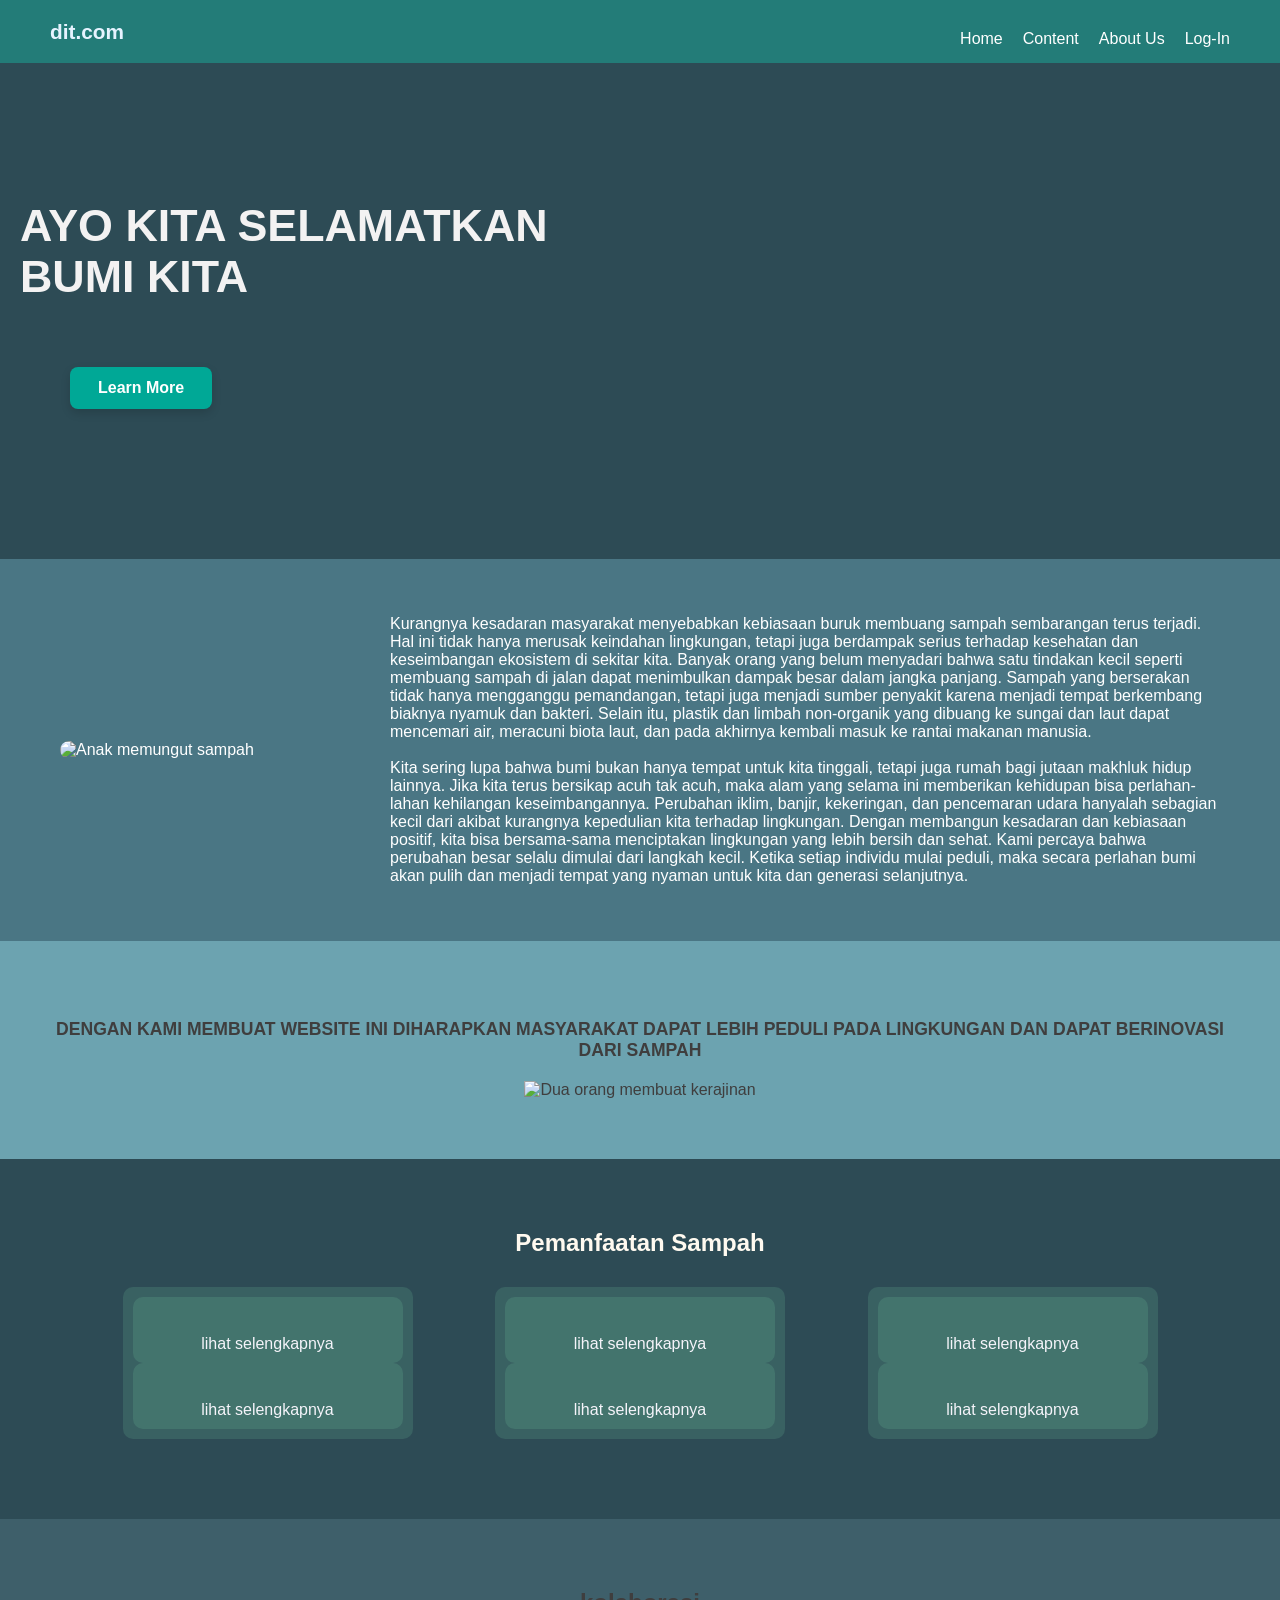
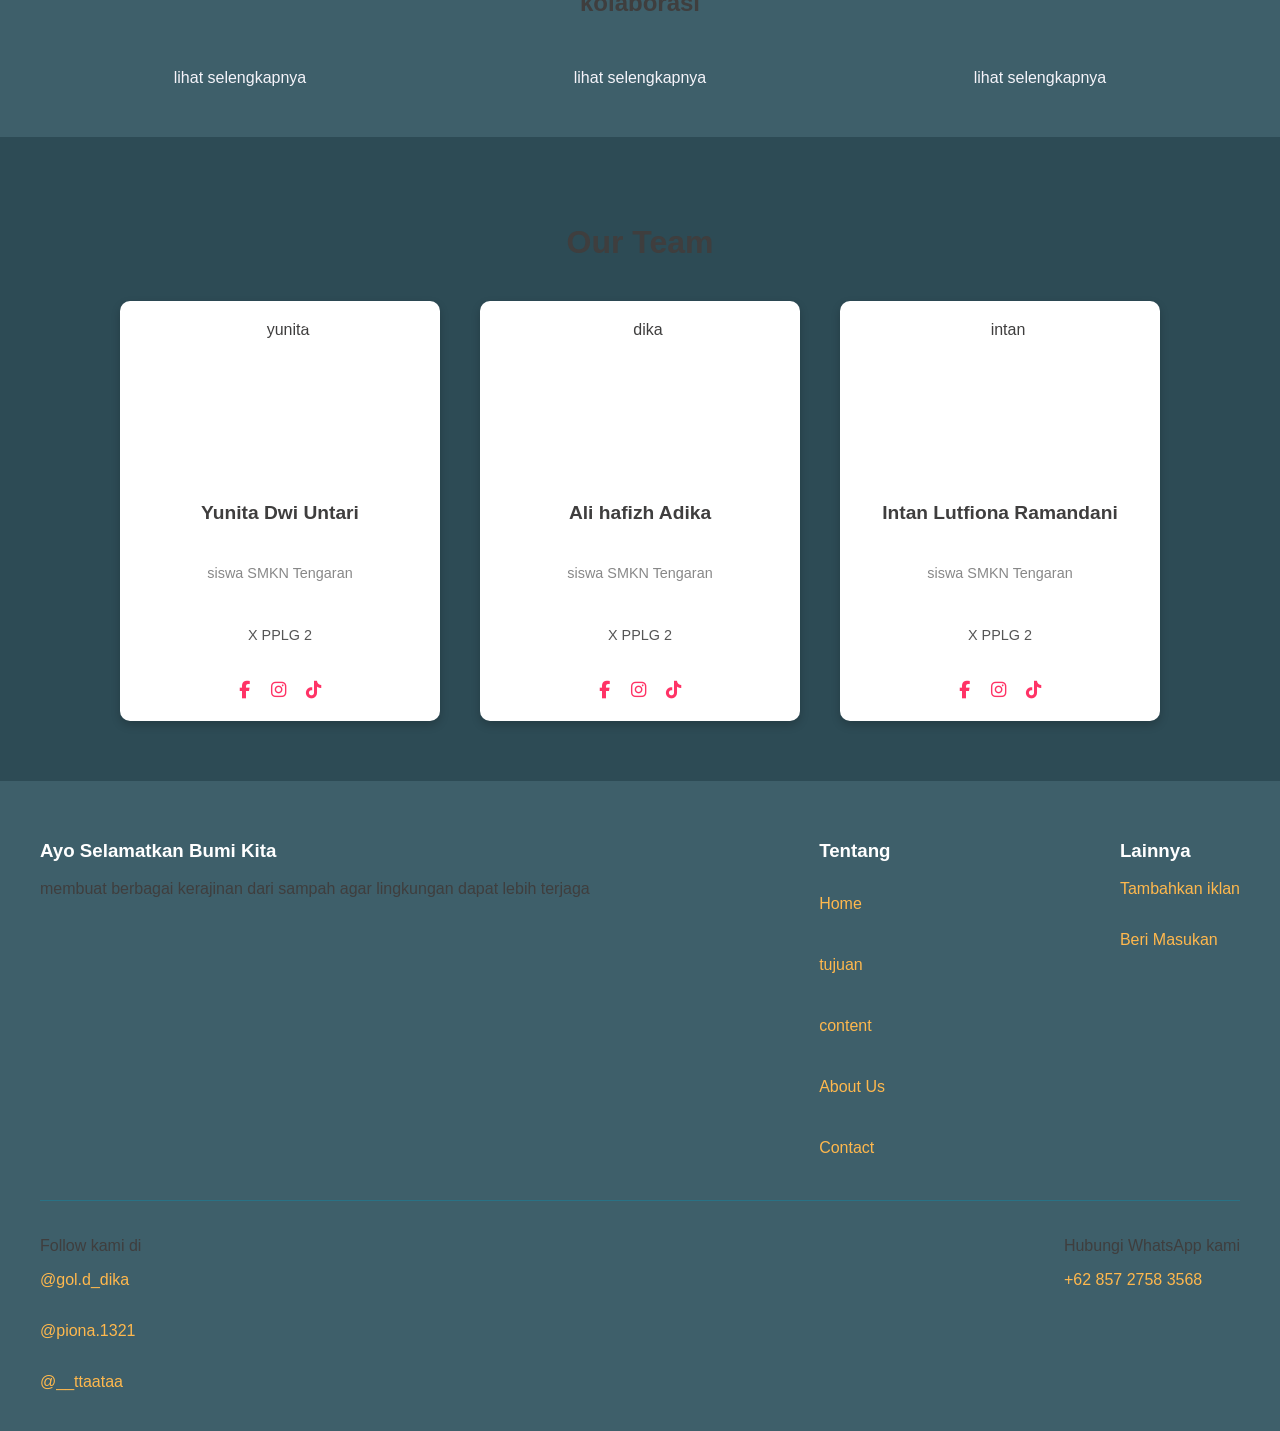
==== index.html @ db28da63 "Add files via upload" ====
<!DOCTYPE html>
<html lang="id">
<head>
    <meta charset="UTF-8">
    <meta name="viewport" content="width=device-width, initial-scale=1.0">
    <title>Ayo Selamatkan Bumi Kita</title>
    <link rel="stylesheet" href="style.css">
</head>
<body>
    <!-- HEADER -->
    <header>
        <div class="logo">dit.com</div>
        <section id="home-content">
        <nav>
            <ul>
                <li><a href="#home-content">Home</a></li>
                <li><a href="#kolaborasi">Content</a></li>
                <li><a href="#about">About Us</a></li>
                <li><a href="./link lainya/login.html">Log-In</a></li>
            </ul>
        </nav>
        </section>
    </header>

    <!-- HERO SECTION -->
    <section class="hero">
        <h1 align="left">AYO KITA SELAMATKAN<br>BUMI KITA</h1>
        <div class="learn-more-container">
        <a href="#content" class="learn-more">Learn More</a>
        </div>

    </section>

    <!-- DESKRIPSI -->
    <section class="deskripsi" id="content">
        <img src="asset/mungut.jpeg" alt="Anak memungut sampah">
        <p>
Kurangnya kesadaran masyarakat menyebabkan kebiasaan buruk membuang sampah sembarangan terus terjadi. Hal ini tidak hanya merusak keindahan lingkungan, tetapi juga berdampak serius terhadap kesehatan dan keseimbangan ekosistem di sekitar kita. Banyak orang yang belum menyadari bahwa satu tindakan kecil seperti membuang sampah di jalan dapat menimbulkan dampak besar dalam jangka panjang.
Sampah yang berserakan tidak hanya mengganggu pemandangan, tetapi juga menjadi sumber penyakit karena menjadi tempat berkembang biaknya nyamuk dan bakteri. Selain itu, plastik dan limbah non-organik yang dibuang ke sungai dan laut dapat mencemari air, meracuni biota laut, dan pada akhirnya kembali masuk ke rantai makanan manusia. <br><br>
Kita sering lupa bahwa bumi bukan hanya tempat untuk kita tinggali, tetapi juga rumah bagi jutaan makhluk hidup lainnya. Jika kita terus bersikap acuh tak acuh, maka alam yang selama ini memberikan kehidupan bisa perlahan-lahan kehilangan keseimbangannya. Perubahan iklim, banjir, kekeringan, dan pencemaran udara hanyalah sebagian kecil dari akibat kurangnya kepedulian kita terhadap lingkungan.
Dengan membangun kesadaran dan kebiasaan positif, kita bisa bersama-sama menciptakan lingkungan yang lebih bersih dan sehat. Kami percaya bahwa perubahan besar selalu dimulai dari langkah kecil. Ketika setiap individu mulai peduli, maka secara perlahan bumi akan pulih dan menjadi tempat yang nyaman untuk kita dan generasi selanjutnya.
</p>

    </section>

    <!-- HARAPAN -->
    <section class="harapan">
        <p>
            DENGAN KAMI MEMBUAT WEBSITE INI DIHARAPKAN MASYARAKAT DAPAT LEBIH PEDULI PADA LINGKUNGAN DAN DAPAT BERINOVASI DARI SAMPAH
        </p>
        <img src="asset/duaorang.jpeg" width="350px" alt="Dua orang membuat kerajinan">
    </section>

    <!-- PEMANFAATAN SAMPAH -->
    <section class="pemanfaatan" id="kolaborasi">
        <h2>Pemanfaatan Sampah</h2>
        <div class="container">
            <div>
            <div class="card"><img src="asset/img-1.jpeg" alt=""><a href="./link kolaborasi/pengertian.html">lihat selengkapnya</a></div>
            <div class="card"><img src="asset/koran.jpeg" alt=""><a href="./link kolaborasi/koran.html">lihat selengkapnya</a></div>
            </div>
            <div>
            <div class="card"><img src="asset/lampu.jpeg" alt=""><a href="./link kolaborasi/lampu.html">lihat selengkapnya</a></div>
            <div class="card"><img src="asset/tisu.jpeg" alt=""><a href="./link kolaborasi/tisu.html">lihat selengkapnya</a></div>
            </div>
            <div>
            <div class="card"><img src="asset/tas.jpeg" alt=""><a href="./link kolaborasi/tas.html">lihat selengkapnya</a></div>
            <div class="card"><img src="asset/kesimpulan.jpeg" alt=""><a href="./link kolaborasi/kesimpulan.html">lihat selengkapnya</a></div>
            </div>
        </div>
    </section>

    <!-- KOLABORASI -->
    <section class="kolaborasi">
        <h2>kolaborasi</h2>
        <div class="image-container">
            <div class="image-box"><img src="asset/matematika.jpeg" alt=""><a href="./link kolaborasi/matematika.html">lihat selengkapnya</a></div>
            <div class="image-box"><img src="asset/bindo.jpg" alt=""><a href="./link kolaborasi/bahasa-indonesia.html">lihat selengkapnya</a></div>
            <div class="image-box"><img src="asset/binggris.jpg" alt=""><a href="./link kolaborasi/bahasa-inggris.html">lihat selengkapnya</a></div>
        </div>
    </section>

    <!-- ABOUT US -->
    <!-- Font Awesome untuk ikon -->
    <link rel="stylesheet" href="https://cdnjs.cloudflare.com/ajax/libs/font-awesome/6.4.2/css/all.min.css">
</head>
<body>
    <section class="team-section" id="about">
        <h2>Our Team</h2>

        <div class="team-container">
            <!-- Anggota 1 -->
            <div class="team-member">
                <img src="./asset/yunita.jpeg" alt="yunita">
                <h3>Yunita Dwi Untari</h3>
                <p class="position">siswa SMKN Tengaran</p>
                <p class="desc">X PPLG 2</p>
                <div class="social-links">
                    <a href="https://www.facebook.com/share/17Sueo8AJV/"><i class="fab fa-facebook-f"></i></a>
                    <a href="https://www.instagram.com/__ttaataa?igsh=eXRvYWk0eXZtbGRu"><i class="fab fa-instagram"></i></a>
                    <a href="https://www.tiktok.com/@yyntta_?_r=1&_t=ZS-91G5g3npLqH"><i class="fab fa-tiktok"></i></a>
                </div>
            </div>

            <!-- Anggota 2 -->
            <div class="team-member">
                <img src="team2.jpg" alt="dika">
                <h3>Ali hafizh Adika</h3>
                <p class="position">siswa SMKN Tengaran</p>
                <p class="desc">X PPLG 2</p>
                <div class="social-links">
                    <a href="https://www.facebook.com/share/17U6a1LLhx/"><i class="fab fa-facebook-f"></i></a>
                    <a href="https://www.instagram.com/gol.d_dika?igsh=MWloMjJrNGdsd3UyMQ=="><i class="fab fa-instagram"></i></a>
                    <a href="https://www.tiktok.com/@mazali259?_r=1&_t=ZS-91G2OqD4xKW"><i class="fab fa-tiktok"></i></a>
                </div>
            </div>

            <!-- Anggota 3 -->
            <div class="team-member">
                <img src="./asset/intan.jpeg" alt="intan">
                <h3>Intan Lutfiona Ramandani</h3>
                <p class="position">siswa SMKN Tengaran</p>
                <p class="desc">         X PPLG 2          </p>
                <div class="social-links">
                    <a href="https://www.facebook.com/share/16gtYZEcnD/"><i class="fab fa-facebook-f"></i></a>
                    <a href="https://www.instagram.com/piona.1321?igsh=d2Ztc21mdHc0Y2Z1"><i class="fab fa-instagram"></i></a>
                    <a href="#"><i class="fab fa-tiktok"></i></a>
                </div>
            </div>
        </div>
    </section>
</body>
</html>

   
    <!-- FOOTER -->
    <footer>
        <div class="footer-top">
            <div>
                <h3>Ayo Selamatkan Bumi Kita</h3>
                <p>membuat berbagai kerajinan dari sampah agar lingkungan dapat lebih terjaga</p>
            </div>
            <div>
                <h3>Tentang</h3>
                <div class="footer-links">
                <nav>
                <ul>
                    <li><a href="#home-content">Home</a></li></br>
                    <li><a href="#content">tujuan</a></li></br>
                    <li><a href="#kolaborasi">content</a></li></br>
                    <li><a href="#about">About Us</a></li></br>
                    <li><a href="#Contact">Contact</a></li></br>
                </ul>
                </nav>
                </div>
            </div>
            <div class="lainya">
                <h3>Lainnya</h3>
                <div><a href="link  lainya/iklan.html">Tambahkan iklan</a></br></div>
                <div><a href="link lainya/masukan.html">Beri Masukan</a></br></div>
            </div>
        </div>

        <div class="footer-bottom">
            <div class="sosmed">
                <p>Follow kami di</p>
                <a href="https://www.instagram.com/gol.d_dika?igsh=MWloMjJrNGdsd3UyMQ==">@gol.d_dika</a><br>
                <a href="https://www.instagram.com/piona.1321?igsh=d2Ztc21mdHc0Y2Z1">@piona.1321</a><br>
                <a href="https://www.instagram.com/__ttaataa?igsh=eXRvYWk0eXZtbGRu">@__ttaataa</a>
            </div>
            <div class="kontak">
                <p>Hubungi WhatsApp kami</p>
                <a href="https://wa.me/qr/O5DSAQ77PYXEM1">+62 857 2758 3568</a>
            </div>
        </div>
    </footer>
</body>
</html>
---- style.css ----
body {
    margin: 0;
    font-family: "Poppins", sans-serif;
    color: #fff;
    background-color: #425961;
}

/* HEADER */
header {
    background-color: #0cf8d148;
    display: flex;
    justify-content: space-between;
    align-items: center;
    padding: 15px 50px;
}

.logo {
    font-weight: bold;
    font-size: 1.3em;
    color: #e6f3ff;
}

nav ul {
    list-style: none;
    display: flex;
    gap: 20px;
    margin: 0;
}

nav a {
    text-decoration: none;
    color: #fff;
    transition: 0.3s;
}

nav a:hover {
    color: #bcddeb;
}

/* HERO */
.hero {
    background-image: url(asset/bo.jpg);
    text-align: center;
    padding: 100px 20px;
}

.hero h1 {
    font-size: 2.8em;
    color: #f3f2f2;
    font-weight: 800;
    margin-bottom: 20px;
}

.learn-more-container {
    text-align: left;
    margin: 50px;
}

.learn-more {
  display: inline-block;
  background-color: #00a896;     
  color: white;                  
  padding: 12px 28px;           
  border-radius: 8px;            
  text-decoration: none;       
  font-weight: 600;
  font-size: 16px;
  transition: all 0.3s ease;    
  box-shadow: 0 4px 10px rgba(0, 0, 0, 0.15); /
}

/* Efek saat mouse diarahkan ke tombol */
.learn-more:hover {
  background-color: #007f73;   
  transform: scale(1.08);       
  box-shadow: 0 6px 15px rgba(0, 0, 0, 0.25); 
}

.learn-more:active {
  transform: scale(1.02);
}


/* DESKRIPSI */
.deskripsi {
    background-color: #4a7684;
    display: flex;
    flex-wrap: wrap;
    align-items: center;
    padding: 40px 60px;
    gap: 30px;
    color: white;
}

.deskripsi img {
    width: 300px;
    border-radius: 10px;
}

.deskripsi p {
    flex: 1;
    font-size: 1em;
}

/* HARAPAN */
.harapan {
    background-color: #6ca3b0;
    text-align: center;
    padding: 60px 40px;
}

.harapan p {
    font-weight: bold;
    font-size: 1.1em;
    margin-bottom: 20px;
}

/* PEMANFAATAN */
.pemanfaatan {
    background-color: #2d4b55;
    padding: 50px 30px;
    text-align: center;
}

.pemanfaatan h2 {
    margin-bottom: 30px;
    color: floralwhite;
}

.container {
    display: grid;
    grid-template-columns: repeat(auto-fit, minmax(160px, 1fr));
    gap: 20px;
}

.container div {
    background-color: #8afabc1f;
    border-radius: 10px;
    padding: 10px;
}

.container {
    display: flex;
    justify-content: space-evenly;
    flex-wrap: wrap;
    gap: 20px;
    margin: 30px;
}

.card {
    background-color: #406060;
    border-radius: 10px;
    padding: 15px;
    width: 250px;
    transition: transform 0.3s ease;
}

.card img {
    width: 100%;
    border-radius: 10px;
    transition: transform 0.3s ease;
}

/* Efek zoom saat hover */
.card img:hover {
    transform: scale(1.1);
}

/* Link di bawah gambar */
.card a {
    display: block;
    margin-top: 10px;
    color: #f5f4fa;
    text-decoration: none;
}

.card a:hover {
    text-decoration: underline;
}


.container img {
    width: 100%;
    border-radius: 8px;
}

/* KOLABORASI */
.kolaborasi {
    background-color: #3e5f6a;
    padding: 50px 20px;
    text-align: center;
}

.h2 {
    color: white;
}

 a {
    display: block;
    margin-top: 15px;
    color: #f5f4fa;
    text-decoration: none;
}

.image-container {
  display: flex;
  justify-content: space-evenly;
  gap: 30px;
  flex-wrap: wrap;
}

.image-box {
  width: 300px;
  transition: transform 0.3s ease;
}

.image-box img {
  width: 100%;
  height: auto;
  border-radius: 10px;
  transition: transform 0.3s ease, box-shadow 0.3s ease;
}

.image-box:hover img {
  transform: scale(1.1);
  box-shadow: 0 8px 20px rgba(0,0,0,0.2);
}

@media (max-width: 768px) {
  .image-container {
    flex-direction: column;
    align-items: center;
  }
}



/* ABOUT US */
body {
    font-family: 'Poppins', sans-serif;
    margin: 0;
    background-color: #2d4b55;
    color: #3f3e3e;
}

.team-section {
    text-align: center;
    padding: 60px 20px;
}

.team-section h2 {
    font-size: 2em;
    font-weight: 600;
    margin-bottom: 40px;
}

.team-container {
    display: flex;
    justify-content: center;
    flex-wrap: wrap;
    gap: 40px;
}

.team-member {
  width: 280px;              
  height: 380px;             
  background: #fff;
  border-radius: 10px;
  padding: 20px;
  text-align: center;
  box-shadow: 0 4px 10px rgba(0, 0, 0, 0.2);
  display: flex;
  flex-direction: column;
  justify-content: space-between; 
  transition: transform 0.3s ease;
  align-items: center;
}


.team-member:hover {
    transform: translateY(-10px);
}

.team-member img {
    width: 120px;
    height: 120px;
    object-fit: cover;
    border-radius: 50%;
    margin-bottom: 20px;
}

.team-member h3 {
    font-size: 1.2em;
    margin-bottom: 5px;
}

.team-member .position {
    color: #888;
    font-size: 0.9em;
    margin-bottom: 10px;
}

.team-member .desc {
    font-size: 0.9em;
    margin-bottom: 15px;
    color: #555;
}

.social-links a {
    color: #f36;
    margin: 0 8px;
    font-size: 1.1em;
    transition: color 0.3s ease;
    display: inline-block;
}

.social-links a:hover {
    color: #000;
}

/* FOOTER */
footer {
    background-color: #3e5f6a;
    padding: 40px;
}

.footer-top {
    display: flex;
    justify-content: space-between;
    flex-wrap: wrap;
    border-bottom: 1px solid rgba(13, 139, 170, 0.425);
    padding-bottom: 20px;
    margin-bottom: 20px;
}

.footer-top h3 {
    color: #fff;
}

.footer-links ul {
    list-style: none;
    margin: 0;
    padding: 0;
    display: flex;
    flex-direction: column;
    gap: 5px;
}

.footer-links ul li {
    margin-bottom: 0,5rem;
}

.footer-links ul li a {
    text-decoration: none;
    color: #ffb84d
}

.footer-top a {
    color: #ffb84d;
    text-decoration: none;
}

.footer-bottom {
    display: flex;
    justify-content: space-between;
    flex-wrap: wrap;
    gap: 30px;
}

.footer-bottom a {
    color: #ffb84d;
    text-decoration: none;
}
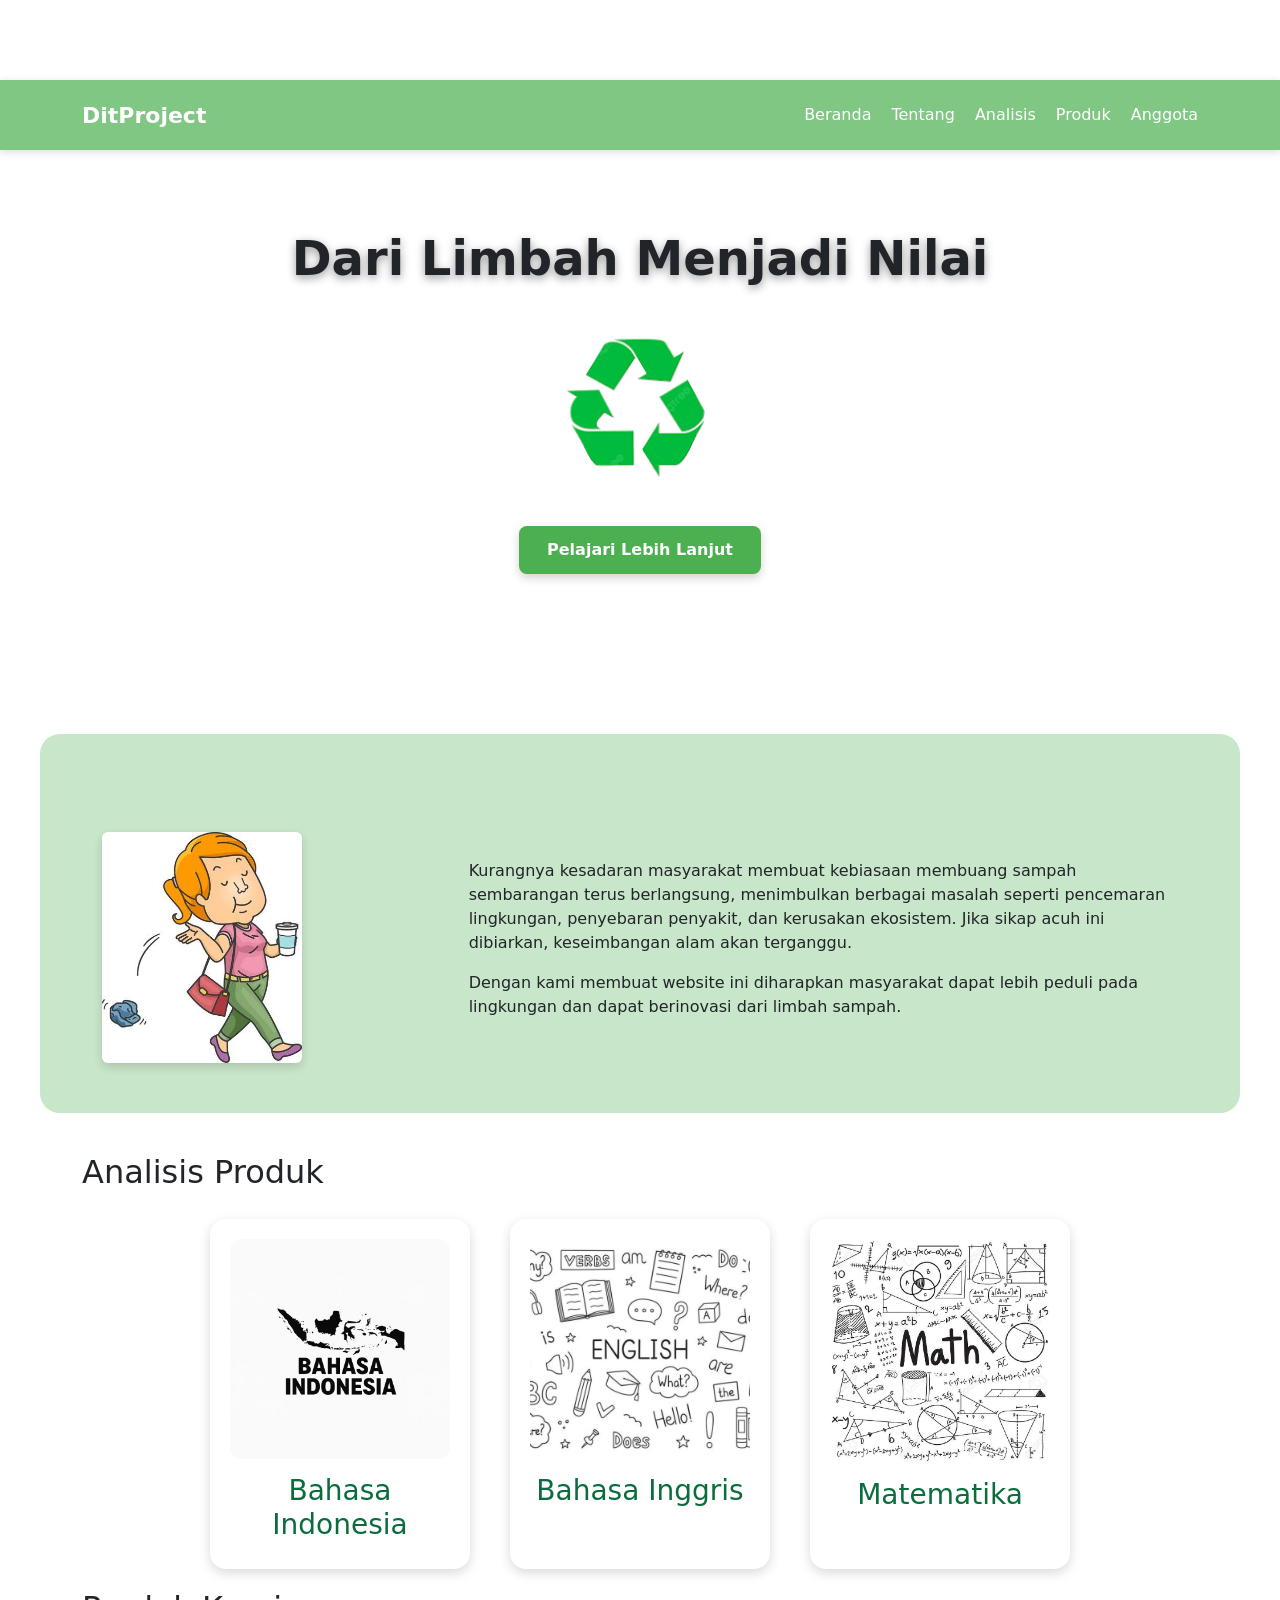
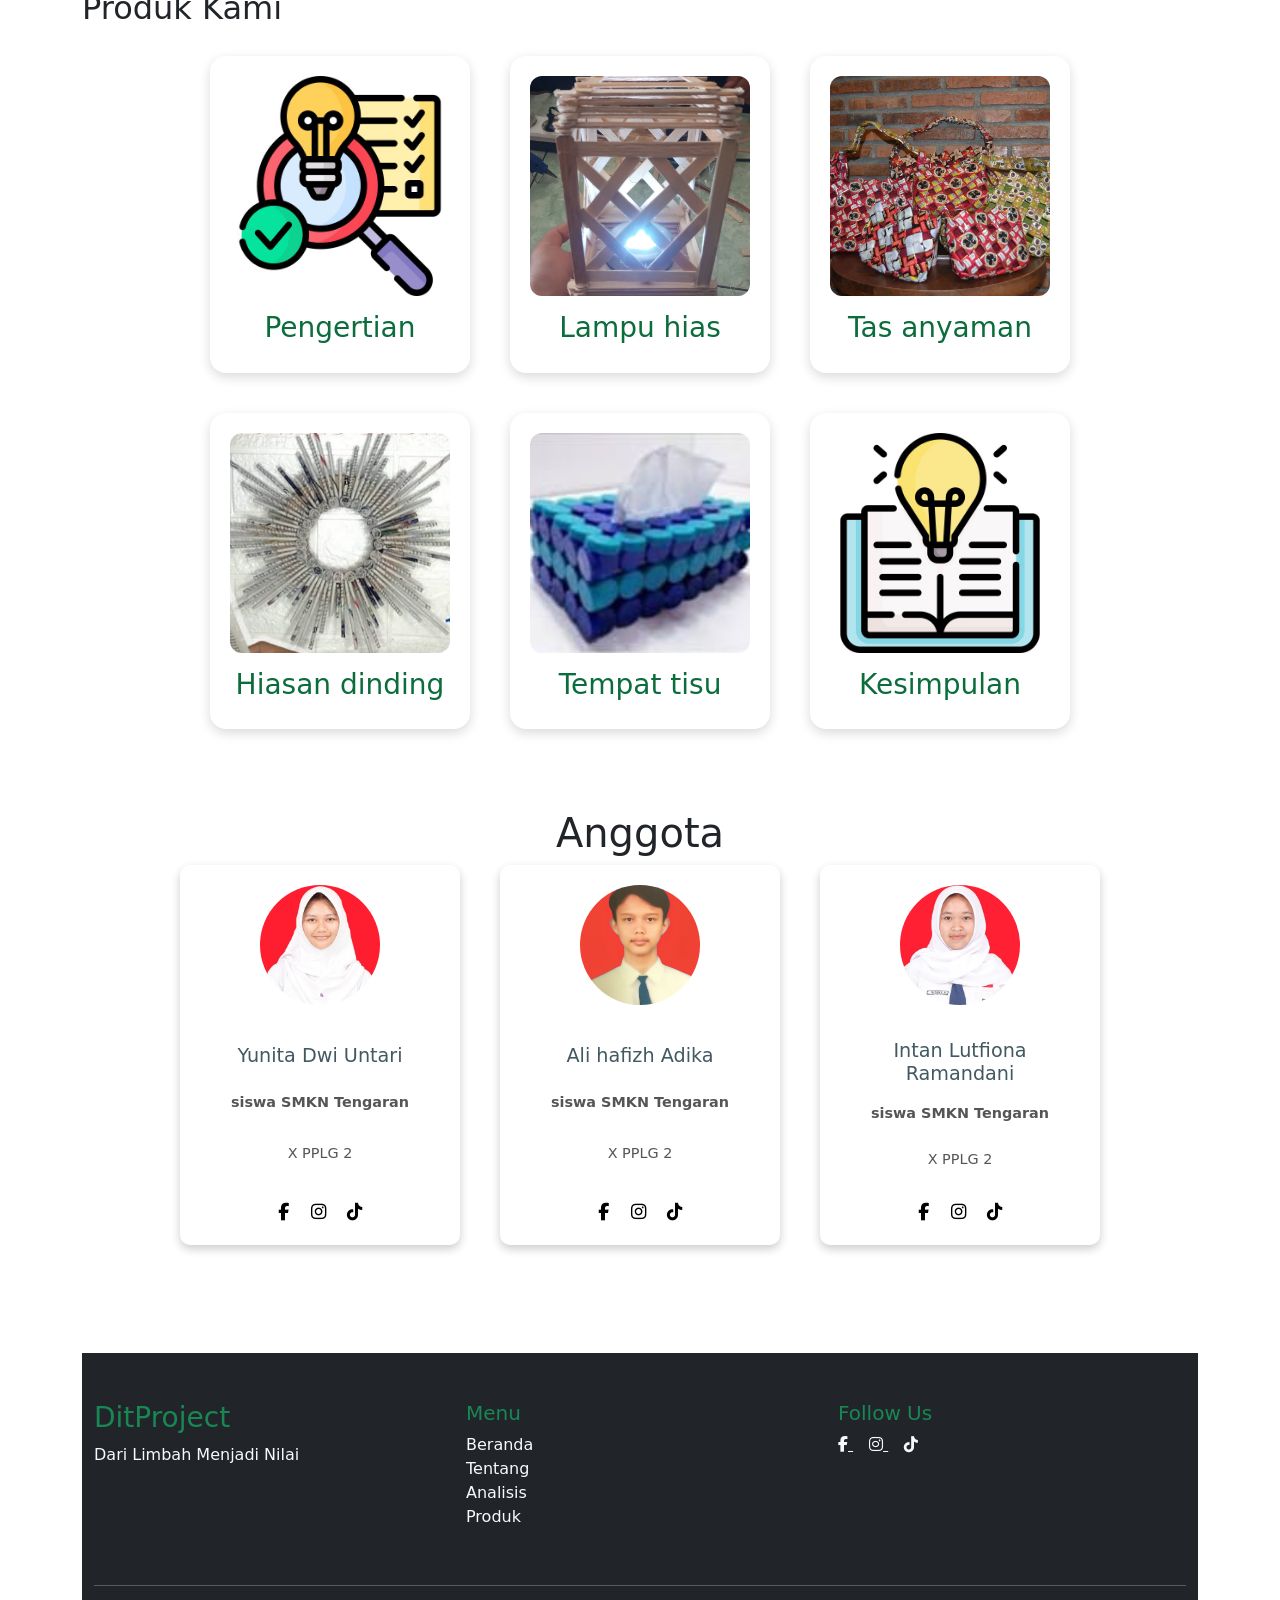
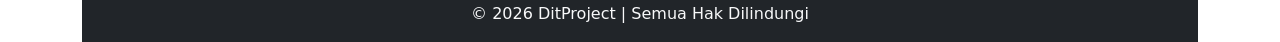
==== commit f67f8004: "Update index.html" ====
--- a/index.html
+++ b/index.html
@@ -1,178 +1,250 @@
 <!DOCTYPE html>
 <html lang="id">
+
 <head>
     <meta charset="UTF-8">
     <meta name="viewport" content="width=device-width, initial-scale=1.0">
-    <title>Ayo Selamatkan Bumi Kita</title>
+    <title>Dari Limbah Menjadi Nilai</title>
     <link rel="stylesheet" href="style.css">
+    <link href="https://cdn.jsdelivr.net/npm/bootstrap@5.3.8/dist/css/bootstrap.min.css" rel="stylesheet"
+        integrity="sha384-sRIl4kxILFvY47J16cr9ZwB07vP4J8+LH7qKQnuqkuIAvNWLzeN8tE5YBujZqJLB" crossorigin="anonymous">
+
 </head>
+
 <body>
-    <!-- HEADER -->
-    <header>
-        <div class="logo">dit.com</div>
-        <section id="home-content">
-        <nav>
-            <ul>
-                <li><a href="#home-content">Home</a></li>
-                <li><a href="#kolaborasi">Content</a></li>
-                <li><a href="#about">About Us</a></li>
-                <li><a href="./link lainya/login.html">Log-In</a></li>
-            </ul>
-        </nav>
-        </section>
+    <!--NAVBAR-->
+    <header class="navbar ">
+        <div class="container">
+            <div class="navbar-logo">DitProject</div>
+
+            <nav class="navbar-menu">
+                <ul>
+                    <li><a href="#Beranda">Beranda</a></li>
+                    <li><a href="#Tentang">Tentang</a></li>
+                    <li><a href="#Analisis">Analisis</a></li>
+                    <li><a href="#Produk">Produk</a></li>
+                    <li><a href="#Anggota">Anggota</a></li>
+                </ul>
+            </nav>
+        </div>
     </header>
 
-    <!-- HERO SECTION -->
-    <section class="hero">
-        <h1 align="left">AYO KITA SELAMATKAN<br>BUMI KITA</h1>
-        <div class="learn-more-container">
-        <a href="#content" class="learn-more">Learn More</a>
-        </div>
-
+
+
+    <!-- HERO -->
+    <section class="hero" id="Beranda">
+        <h1 class="text-dark">Dari Limbah Menjadi Nilai</h1>
+        <img src="asset/logo.png" class="logo" alt="Logo Project">
+        <a href="#Tentang" class="learn-more">Pelajari Lebih Lanjut</a>
     </section>
 
+
     <!-- DESKRIPSI -->
-    <section class="deskripsi" id="content">
-        <img src="asset/mungut.jpeg" alt="Anak memungut sampah">
-        <p>
-Kurangnya kesadaran masyarakat menyebabkan kebiasaan buruk membuang sampah sembarangan terus terjadi. Hal ini tidak hanya merusak keindahan lingkungan, tetapi juga berdampak serius terhadap kesehatan dan keseimbangan ekosistem di sekitar kita. Banyak orang yang belum menyadari bahwa satu tindakan kecil seperti membuang sampah di jalan dapat menimbulkan dampak besar dalam jangka panjang.
-Sampah yang berserakan tidak hanya mengganggu pemandangan, tetapi juga menjadi sumber penyakit karena menjadi tempat berkembang biaknya nyamuk dan bakteri. Selain itu, plastik dan limbah non-organik yang dibuang ke sungai dan laut dapat mencemari air, meracuni biota laut, dan pada akhirnya kembali masuk ke rantai makanan manusia. <br><br>
-Kita sering lupa bahwa bumi bukan hanya tempat untuk kita tinggali, tetapi juga rumah bagi jutaan makhluk hidup lainnya. Jika kita terus bersikap acuh tak acuh, maka alam yang selama ini memberikan kehidupan bisa perlahan-lahan kehilangan keseimbangannya. Perubahan iklim, banjir, kekeringan, dan pencemaran udara hanyalah sebagian kecil dari akibat kurangnya kepedulian kita terhadap lingkungan.
-Dengan membangun kesadaran dan kebiasaan positif, kita bisa bersama-sama menciptakan lingkungan yang lebih bersih dan sehat. Kami percaya bahwa perubahan besar selalu dimulai dari langkah kecil. Ketika setiap individu mulai peduli, maka secara perlahan bumi akan pulih dan menjadi tempat yang nyaman untuk kita dan generasi selanjutnya.
-</p>
+    <section class="Tentang" id="Tentang">
+        <div class="container mt-5">
+            <div class="row align-items-center">
+                <!-- Kolom Gambar (Kiri) - Ukuran 4 dari 12 -->
+                <div class="col-md-4">
+                    <img src="asset/membuang sampah sembarangan.jpg" class="img-fluid rounded" alt="Gambar Kiri">
+                </div>
+
+                <!-- Kolom Tulisan (Kanan) - Ukuran 8 dari 12 -->
+                <div class="col-md-8">
+                    
+                    <p>Kurangnya kesadaran masyarakat membuat kebiasaan membuang sampah sembarangan terus berlangsung,
+                        menimbulkan berbagai masalah seperti pencemaran lingkungan, penyebaran penyakit, dan kerusakan
+                        ekosistem. Jika sikap acuh ini dibiarkan, keseimbangan alam akan terganggu.</p>
+                    <p>Dengan kami membuat website ini diharapkan masyarakat dapat lebih peduli pada lingkungan dan
+                        dapat berinovasi dari limbah sampah.</p>
+                </div>
+            </div>
+        </div>
 
     </section>
 
-    <!-- HARAPAN -->
-    <section class="harapan">
-        <p>
-            DENGAN KAMI MEMBUAT WEBSITE INI DIHARAPKAN MASYARAKAT DAPAT LEBIH PEDULI PADA LINGKUNGAN DAN DAPAT BERINOVASI DARI SAMPAH
-        </p>
-        <img src="asset/duaorang.jpeg" width="350px" alt="Dua orang membuat kerajinan">
+
+    <!-- ANALISIS -->
+    <section class="Analisis " id="Analisis">
+        <div class="container">
+            <h2>Analisis Produk</h2>
+        </div>
+        <div class="container">
+            <div class="produk-container">
+
+                <a href="link kolaborasi/bahasa-indonesia.html" class="card-produk">
+                    <img src="asset/logo bahasaindonesia.jpg" alt="BahasaIndonesia">
+                    <h3>Bahasa Indonesia</h3>
+                </a>
+
+                <a href="link kolaborasi/bahasa-inggris.html" class="card-produk">
+                    <img src="asset/logo bahasainggris.jpg" alt="BahasaInggris">
+                    <h3>Bahasa Inggris</h3>
+                </a>
+
+                <a href="link kolaborasi/matematika.html" class="card-produk">
+                    <img src="asset/logo matematika.jpg" alt="Matematika">
+                    <h3>Matematika</h3>
+                </a>
+
+            </div>
+
+
     </section>
 
-    <!-- PEMANFAATAN SAMPAH -->
-    <section class="pemanfaatan" id="kolaborasi">
-        <h2>Pemanfaatan Sampah</h2>
-        <div class="container">
-            <div>
-            <div class="card"><img src="asset/img-1.jpeg" alt=""><a href="./link kolaborasi/pengertian.html">lihat selengkapnya</a></div>
-            <div class="card"><img src="asset/koran.jpeg" alt=""><a href="./link kolaborasi/koran.html">lihat selengkapnya</a></div>
-            </div>
-            <div>
-            <div class="card"><img src="asset/lampu.jpeg" alt=""><a href="./link kolaborasi/lampu.html">lihat selengkapnya</a></div>
-            <div class="card"><img src="asset/tisu.jpeg" alt=""><a href="./link kolaborasi/tisu.html">lihat selengkapnya</a></div>
-            </div>
-            <div>
-            <div class="card"><img src="asset/tas.jpeg" alt=""><a href="./link kolaborasi/tas.html">lihat selengkapnya</a></div>
-            <div class="card"><img src="asset/kesimpulan.jpeg" alt=""><a href="./link kolaborasi/kesimpulan.html">lihat selengkapnya</a></div>
-            </div>
-        </div>
-    </section>
-
-    <!-- KOLABORASI -->
-    <section class="kolaborasi">
-        <h2>kolaborasi</h2>
-        <div class="image-container">
-            <div class="image-box"><img src="asset/matematika.jpeg" alt=""><a href="./link kolaborasi/matematika.html">lihat selengkapnya</a></div>
-            <div class="image-box"><img src="asset/bindo.jpg" alt=""><a href="./link kolaborasi/bahasa-indonesia.html">lihat selengkapnya</a></div>
-            <div class="image-box"><img src="asset/binggris.jpg" alt=""><a href="./link kolaborasi/bahasa-inggris.html">lihat selengkapnya</a></div>
-        </div>
-    </section>
-
-    <!-- ABOUT US -->
-    <!-- Font Awesome untuk ikon -->
-    <link rel="stylesheet" href="https://cdnjs.cloudflare.com/ajax/libs/font-awesome/6.4.2/css/all.min.css">
-</head>
-<body>
-    <section class="team-section" id="about">
-        <h2>Our Team</h2>
-
-        <div class="team-container">
-            <!-- Anggota 1 -->
-            <div class="team-member">
-                <img src="./asset/yunita.jpeg" alt="yunita">
-                <h3>Yunita Dwi Untari</h3>
-                <p class="position">siswa SMKN Tengaran</p>
-                <p class="desc">X PPLG 2</p>
-                <div class="social-links">
-                    <a href="https://www.facebook.com/share/17Sueo8AJV/"><i class="fab fa-facebook-f"></i></a>
-                    <a href="https://www.instagram.com/__ttaataa?igsh=eXRvYWk0eXZtbGRu"><i class="fab fa-instagram"></i></a>
-                    <a href="https://www.tiktok.com/@yyntta_?_r=1&_t=ZS-91G5g3npLqH"><i class="fab fa-tiktok"></i></a>
-                </div>
-            </div>
-
-            <!-- Anggota 2 -->
-            <div class="team-member">
-                <img src="team2.jpg" alt="dika">
-                <h3>Ali hafizh Adika</h3>
-                <p class="position">siswa SMKN Tengaran</p>
-                <p class="desc">X PPLG 2</p>
-                <div class="social-links">
-                    <a href="https://www.facebook.com/share/17U6a1LLhx/"><i class="fab fa-facebook-f"></i></a>
-                    <a href="https://www.instagram.com/gol.d_dika?igsh=MWloMjJrNGdsd3UyMQ=="><i class="fab fa-instagram"></i></a>
-                    <a href="https://www.tiktok.com/@mazali259?_r=1&_t=ZS-91G2OqD4xKW"><i class="fab fa-tiktok"></i></a>
-                </div>
-            </div>
-
-            <!-- Anggota 3 -->
-            <div class="team-member">
-                <img src="./asset/intan.jpeg" alt="intan">
-                <h3>Intan Lutfiona Ramandani</h3>
-                <p class="position">siswa SMKN Tengaran</p>
-                <p class="desc">         X PPLG 2          </p>
-                <div class="social-links">
-                    <a href="https://www.facebook.com/share/16gtYZEcnD/"><i class="fab fa-facebook-f"></i></a>
-                    <a href="https://www.instagram.com/piona.1321?igsh=d2Ztc21mdHc0Y2Z1"><i class="fab fa-instagram"></i></a>
-                    <a href="#"><i class="fab fa-tiktok"></i></a>
-                </div>
-            </div>
-        </div>
-    </section>
-</body>
+    <!--PRODUK-->
+    <section class="Produk" id="Produk">
+        <div class="container">
+            <h2>Produk Kami</h2>
+        </div>
+        <div class="container">
+            <div class="produk-container">
+
+                <a href="link kolaborasi/pengertian.html" class="card-produk">
+                    <img src="asset/ikon pengertian.jpg" alt="Pengertian">
+                    <h3>Pengertian</h3>
+                </a>
+
+                <a href="link kolaborasi/lampu.html" class="card-produk">
+                    <img src="asset/lampu.jpg" alt="Lampu hias">
+                    <h3>Lampu hias</h3>
+                </a>
+
+                <a href="link kolaborasi/tas.html" class="card-produk">
+                    <img src="asset/tas.jpeg" alt="Tas anyaman">
+                    <h3>Tas anyaman</h3>
+                </a>
+
+            </div>
+            <div class="produk-container">
+
+                <a href="link kolaborasi/koran.html" class="card-produk">
+                    <img src="asset/koran.jpeg" alt="Hiasan dinding">
+                    <h3>Hiasan dinding</h3>
+                </a>
+
+                <a href="link kolaborasi/tisu.html" class="card-produk">
+                    <img src="asset/tisu.jpeg" alt="Tempat tisu">
+                    <h3>Tempat tisu</h3>
+                </a>
+
+                <a href="link kolaborasi/kesimpulan.html" class="card-produk">
+                    <img src="asset/ikon kesimpulan.jpg" alt="Kesimpulan">
+                    <h3>Kesimpulan</h3>
+                </a>
+
+            </div>
+
+
+
+            <!-- TEAM -->
+            <link rel="stylesheet" href="https://cdnjs.cloudflare.com/ajax/libs/font-awesome/6.4.2/css/all.min.css">
+            </head>
+
+            <body>
+                <section class="team-section" id="about">
+                    <h1>Anggota</h1>
+
+                    <div class="team-container">
+                        <!-- Anggota 1 -->
+                        <div class="team-member">
+                            <img src="./asset/yunita.jpeg" alt="yunita">
+                            <h3>Yunita Dwi Untari</h3>
+                            <p class="position">siswa SMKN Tengaran</p>
+                            <p class="desc">X PPLG 2</p>
+                            <div class="social-links">
+                                <a href="https://www.facebook.com/share/17Sueo8AJV/"><i
+                                        class="fab fa-facebook-f"></i></a>
+                                <a href="https://www.instagram.com/__ttaataa?igsh=eXRvYWk0eXZtbGRu"><i
+                                        class="fab fa-instagram"></i></a>
+                                <a href="https://www.tiktok.com/@yyntta_?_r=1&_t=ZS-91G5g3npLqH"><i
+                                        class="fab fa-tiktok"></i></a>
+                            </div>
+                        </div>
+
+                        <!-- Anggota 2 -->
+                        <div class="team-member">
+                            <img src="asset/dika.jpeg" alt="dika">
+                            <h3 class="team-member.h3">Ali hafizh Adika</h3>
+                            <p class="position">siswa SMKN Tengaran</p>
+                            <p class="desc">X PPLG 2</p>
+                            <div class="social-links">
+                                <a href="https://www.facebook.com/share/17U6a1LLhx/"><i
+                                        class="fab fa-facebook-f"></i></a>
+                                <a href="https://www.instagram.com/gol.d_dika?igsh=MWloMjJrNGdsd3UyMQ=="><i
+                                        class="fab fa-instagram"></i></a>
+                                <a href="https://www.tiktok.com/@mazali259?_r=1&_t=ZS-91G2OqD4xKW"><i
+                                        class="fab fa-tiktok"></i></a>
+                            </div>
+                        </div>
+
+                        <!-- Anggota 3 -->
+                        <div class="team-member">
+                            <img src="./asset/intan.jpeg" alt="intan">
+                            <h3>Intan Lutfiona Ramandani</h3>
+                            <p class="position">siswa SMKN Tengaran</p>
+                            <p class="desc"> X PPLG 2 </p>
+                            <div class="social-links">
+                                <a href="https://www.facebook.com/share/16gtYZEcnD/"><i
+                                        class="fab fa-facebook-f"></i></a>
+                                <a href="https://www.instagram.com/piona.1321?igsh=d2Ztc21mdHc0Y2Z1"><i
+                                        class="fab fa-instagram"></i></a>
+                                <a href="https://www.tiktok.com/@pnaaa69?_r=1&_t=ZS-91Rx59WVI0W"><i
+                                        class="fab fa-tiktok"></i></a>
+                            </div>
+                        </div>
+                    </div>
+                </section>
+
+
+            </body>
+
 </html>
 
-   
-    <!-- FOOTER -->
-    <footer>
-        <div class="footer-top">
-            <div>
-                <h3>Ayo Selamatkan Bumi Kita</h3>
-                <p>membuat berbagai kerajinan dari sampah agar lingkungan dapat lebih terjaga</p>
-            </div>
-            <div>
-                <h3>Tentang</h3>
-                <div class="footer-links">
-                <nav>
-                <ul>
-                    <li><a href="#home-content">Home</a></li></br>
-                    <li><a href="#content">tujuan</a></li></br>
-                    <li><a href="#kolaborasi">content</a></li></br>
-                    <li><a href="#about">About Us</a></li></br>
-                    <li><a href="#Contact">Contact</a></li></br>
+<!-- FOOTER -->
+<footer class="bg-dark text-light pt-5 pb-3 mt-5">
+    <div class="container">
+        <div class="row">
+
+            <!-- Brand -->
+            <div class="col-md-4 mb-4">
+                <h3 class="text-success">DitProject</h3>
+                <p>Dari Limbah Menjadi Nilai</p>
+            </div>
+
+            <!-- Menu -->
+            <div class="col-md-4 mb-4">
+                <h5 class="text-success">Menu</h5>
+                <ul class="list-unstyled">
+                    <li><a href="#Beranda" class="text-light text-decoration-none">Beranda</a></li>
+                    <li><a href="#Tentang" class="text-light text-decoration-none">Tentang</a></li>
+                    <li><a href="#Analisis" class="text-light text-decoration-none">Analisis</a></li>
+                    <li><a href="#Produk" class="text-light text-decoration-none">Produk</a></li>
                 </ul>
-                </nav>
-                </div>
-            </div>
-            <div class="lainya">
-                <h3>Lainnya</h3>
-                <div><a href="link  lainya/iklan.html">Tambahkan iklan</a></br></div>
-                <div><a href="link lainya/masukan.html">Beri Masukan</a></br></div>
-            </div>
-        </div>
-
-        <div class="footer-bottom">
-            <div class="sosmed">
-                <p>Follow kami di</p>
-                <a href="https://www.instagram.com/gol.d_dika?igsh=MWloMjJrNGdsd3UyMQ==">@gol.d_dika</a><br>
-                <a href="https://www.instagram.com/piona.1321?igsh=d2Ztc21mdHc0Y2Z1">@piona.1321</a><br>
-                <a href="https://www.instagram.com/__ttaataa?igsh=eXRvYWk0eXZtbGRu">@__ttaataa</a>
-            </div>
-            <div class="kontak">
-                <p>Hubungi WhatsApp kami</p>
-                <a href="https://wa.me/qr/O5DSAQ77PYXEM1">+62 857 2758 3568</a>
-            </div>
-        </div>
-    </footer>
-</body>
-</html>+            </div>
+
+            <!-- Sosial Media -->
+            <div class="col-md-4 mb-4">
+                <h5 class="text-success">Follow Us</h5>
+
+                <a href="https://www.facebook.com/share/17Sueo8AJV/" class="text-light me-3" >
+                    <i class="fab fa-facebook-f"></i>
+                </a>
+
+                <a href="https://www.instagram.com/gol.d_dika?igsh=MWloMjJrNGdsd3UyMQ==" class="text-light me-3">
+                    <i class="fab fa-instagram"></i>
+                </a>
+
+                <a href="https://www.tiktok.com/@pnaaa69?_r=1&_t=ZS-91Rx59WVI0W" class="text-light">
+                    <i class="fab fa-tiktok"></i>
+                </a>
+            </div>
+
+        </div>
+
+        <hr class="border-light">
+
+        <div class="text-center">
+            <p class="mb-0">&copy; 2026 DitProject | Semua Hak Dilindungi</p>
+        </div>
+    </div>
+</footer>
--- a/style.css
+++ b/style.css
@@ -1,246 +1,235 @@
 body {
     margin: 0;
     font-family: "Poppins", sans-serif;
-    color: #fff;
-    background-color: #425961;
-}
-
-/* HEADER */
-header {
-    background-color: #0cf8d148;
+    color: #1B5E20;
+    background-color: #E8F5E9; /* color background */
+}
+
+/* NAVBAR */
+.navbar {
+    background-color: #81C784;
+    height: 70px;
+    width: 100%;
+    padding: 0 30px;
+
     display: flex;
     justify-content: space-between;
     align-items: center;
-    padding: 15px 50px;
-}
-
-.logo {
+
+    position: fixed;
+    top: 0;
+    left: 0;
+
+    box-shadow: 0 2px 8px rgba(0,0,0,0.15);
+    z-index: 9999;
+    box-sizing: border-box;
+}
+
+.navbar-logo {
+    white-space: nowrap;
+    font-size: 22px;
     font-weight: bold;
-    font-size: 1.3em;
-    color: #e6f3ff;
-}
-
-nav ul {
+    color: #fff;
+    margin-right: 20px;
+}
+
+.navbar-menu ul {
+    display: flex;
     list-style: none;
-    display: flex;
+    padding: 0;
+    margin: 0;
     gap: 20px;
-    margin: 0;
-}
-
-nav a {
+}
+
+.navbar-menu a {
     text-decoration: none;
-    color: #fff;
+    color: white;
+    font-weight: 500;
     transition: 0.3s;
 }
 
-nav a:hover {
-    color: #bcddeb;
-}
-
+.navbar-menu a:hover {
+    color: #1B5E20;
+}
+
+body {
+    padding-top: 80px;
+}
+
+    
 /* HERO */
 .hero {
     background-image: url(asset/bo.jpg);
-    text-align: center;
-    padding: 100px 20px;
+    background-size: cover;
+    background-position: center;
+    text-align: center;
+    padding: 120px 20px;
+    padding-top: 80px;
+    color: white;
 }
 
 .hero h1 {
-    font-size: 2.8em;
-    color: #f3f2f2;
+    font-size: 3em;
     font-weight: 800;
-    margin-bottom: 20px;
-}
-
-.learn-more-container {
-    text-align: left;
-    margin: 50px;
+    text-shadow: 0 3px 10px rgba(0,0,0,0.4);
+}
+
+.logo {
+    width: 200px;
+    margin: 25px auto;
+    display: block;
 }
 
 .learn-more {
-  display: inline-block;
-  background-color: #00a896;     
-  color: white;                  
-  padding: 12px 28px;           
-  border-radius: 8px;            
-  text-decoration: none;       
-  font-weight: 600;
-  font-size: 16px;
-  transition: all 0.3s ease;    
-  box-shadow: 0 4px 10px rgba(0, 0, 0, 0.15); /
-}
-
-/* Efek saat mouse diarahkan ke tombol */
+    background-color: #4CAF50;
+    padding: 12px 28px;
+    color: white;
+    border-radius: 8px;
+    font-weight: 600;
+    text-decoration: none;
+    transition: 0.3s ease;
+    display: inline-block;
+    box-shadow: 0 4px 10px rgba(0,0,0,0.18);
+}
+
 .learn-more:hover {
-  background-color: #007f73;   
-  transform: scale(1.08);       
-  box-shadow: 0 6px 15px rgba(0, 0, 0, 0.25); 
-}
-
-.learn-more:active {
-  transform: scale(1.02);
-}
-
-
-/* DESKRIPSI */
-.deskripsi {
-    background-color: #4a7684;
-    display: flex;
+    background-color: #388E3C;
+    transform: scale(1.05);
+}
+
+/* TENTANG */
+.Tentang {
+    background-color: #C8E6C9;
+    padding: 50px;
+    display: flex;
+    gap: 40px;
+    align-items: center;
     flex-wrap: wrap;
-    align-items: center;
-    padding: 40px 60px;
-    gap: 30px;
-    color: white;
-}
-
-.deskripsi img {
-    width: 300px;
-    border-radius: 10px;
-}
-
-.deskripsi p {
-    flex: 1;
-    font-size: 1em;
-}
-
-/* HARAPAN */
-.harapan {
-    background-color: #6ca3b0;
-    text-align: center;
-    padding: 60px 40px;
-}
-
-.harapan p {
-    font-weight: bold;
-    font-size: 1.1em;
-    margin-bottom: 20px;
-}
-
-/* PEMANFAATAN */
-.pemanfaatan {
-    background-color: #2d4b55;
-    padding: 50px 30px;
-    text-align: center;
-}
-
-.pemanfaatan h2 {
-    margin-bottom: 30px;
-    color: floralwhite;
-}
-
-.container {
-    display: grid;
-    grid-template-columns: repeat(auto-fit, minmax(160px, 1fr));
-    gap: 20px;
-}
-
-.container div {
-    background-color: #8afabc1f;
-    border-radius: 10px;
-    padding: 10px;
-}
-
-.container {
-    display: flex;
-    justify-content: space-evenly;
+    border-radius: 20px;
+    margin: 40px;
+}
+
+.Tentang img {
+    width: 200px;
+    border-radius: 12px;
+    box-shadow: 0 4px 10px rgba(0,0,0,0.15);
+}
+
+/* ANALISIS */
+
+.analisis-container {
+    display: flex;
+    justify-content: center;
+    gap: 40px;
     flex-wrap: wrap;
-    gap: 20px;
-    margin: 30px;
-}
-
-.card {
-    background-color: #406060;
-    border-radius: 10px;
-    padding: 15px;
-    width: 250px;
-    transition: transform 0.3s ease;
-}
-
-.card img {
+    padding: 20px;
+}
+
+.card-analisis {
+    width: 260px;
+    background: #ffffff;
+    border-radius: 16px;
+    box-shadow: 0 4px 12px rgba(0,0,0,0.15);
+    text-decoration: none;
+    padding: 20px;
+    text-align: center;
+    transition: 0.3s ease;
+    transform: translateY(0);
+}
+
+.card-analisis img {
     width: 100%;
-    border-radius: 10px;
-    transition: transform 0.3s ease;
-}
-
-/* Efek zoom saat hover */
-.card img:hover {
-    transform: scale(1.1);
-}
-
-/* Link di bawah gambar */
-.card a {
-    display: block;
-    margin-top: 10px;
-    color: #f5f4fa;
+    border-radius: 12px;
+}
+
+.card-analisis h3 {
+    color: #0b6c3c;
+    margin-top: 15px;
+}
+
+.card-analisis:hover {
+    transform: translateY(-8px);
+    box-shadow: 0 8px 20px rgba(0,0,0,0.20);
+}
+
+.card-analisis:active {
+    transform: scale(0.94);
+    box-shadow: 0 3px 8px rgba(0,0,0,0.25);
+}
+
+/* PRODUK */
+.produk-container {
+    display: flex;
+    justify-content: center;
+    gap: 40px;
+    flex-wrap: wrap;
+    padding: 20px;
+}
+
+.card-produk {
+    width: 260px;
+    background: #ffffff;
+    border-radius: 16px;
+    box-shadow: 0 4px 12px rgba(0,0,0,0.15);
     text-decoration: none;
-}
-
-.card a:hover {
-    text-decoration: underline;
-}
-
-
-.container img {
+    padding: 20px;
+    text-align: center;
+    transition: 0.3s ease;
+    transform: translateY(0);
+}
+
+.card-produk img {
     width: 100%;
-    border-radius: 8px;
-}
-
-/* KOLABORASI */
-.kolaborasi {
-    background-color: #3e5f6a;
-    padding: 50px 20px;
-    text-align: center;
-}
-
-.h2 {
-    color: white;
-}
-
- a {
-    display: block;
+    border-radius: 12px;
+}
+
+.card-produk h3 {
+    color: #0b6c3c;
     margin-top: 15px;
-    color: #f5f4fa;
-    text-decoration: none;
-}
-
-.image-container {
-  display: flex;
-  justify-content: space-evenly;
-  gap: 30px;
-  flex-wrap: wrap;
-}
-
-.image-box {
-  width: 300px;
-  transition: transform 0.3s ease;
-}
-
-.image-box img {
-  width: 100%;
-  height: auto;
-  border-radius: 10px;
-  transition: transform 0.3s ease, box-shadow 0.3s ease;
-}
-
-.image-box:hover img {
-  transform: scale(1.1);
-  box-shadow: 0 8px 20px rgba(0,0,0,0.2);
-}
-
-@media (max-width: 768px) {
-  .image-container {
-    flex-direction: column;
-    align-items: center;
-  }
-}
-
-
+}
+
+.card-produk:hover {
+    transform: translateY(-8px);
+    box-shadow: 0 8px 20px rgba(0,0,0,0.20);
+}
+
+.card-produk:active {
+    transform: scale(0.94);
+    box-shadow: 0 3px 8px rgba(0,0,0,0.25);
+}
+
+
+/* Team*/
+.team-section {
+    padding: 60px 20px;
+    text-align: center;
+}
+
+.team-member {
+    background: white;
+    width: 280px;
+    border-radius: 12px;
+    padding: 25px;
+    box-shadow: 0 5px 12px rgba(0,0,0,0.15);
+    transition: 0.3s;
+}
+
+.team-member:hover {
+    transform: translateY(-8px);
+}
+
+.team-member img {
+    width: 120px;
+    height: 120px;
+    border-radius: 50%;
+}
 
 /* ABOUT US */
 body {
     font-family: 'Poppins', sans-serif;
     margin: 0;
-    background-color: #2d4b55;
-    color: #3f3e3e;
+    background-color: #E8F5E9;
+    color: #388E3C;
 }
 
 .team-section {
@@ -291,12 +280,14 @@
 
 .team-member h3 {
     font-size: 1.2em;
+    color: #425961;
     margin-bottom: 5px;
 }
 
 .team-member .position {
-    color: #888;
+    color: #555;
     font-size: 0.9em;
+    font-weight: bold;
     margin-bottom: 10px;
 }
 
@@ -307,7 +298,7 @@
 }
 
 .social-links a {
-    color: #f36;
+    color: #000;
     margin: 0 8px;
     font-size: 1.1em;
     transition: color 0.3s ease;
@@ -318,56 +309,4 @@
     color: #000;
 }
 
-/* FOOTER */
-footer {
-    background-color: #3e5f6a;
-    padding: 40px;
-}
-
-.footer-top {
-    display: flex;
-    justify-content: space-between;
-    flex-wrap: wrap;
-    border-bottom: 1px solid rgba(13, 139, 170, 0.425);
-    padding-bottom: 20px;
-    margin-bottom: 20px;
-}
-
-.footer-top h3 {
-    color: #fff;
-}
-
-.footer-links ul {
-    list-style: none;
-    margin: 0;
-    padding: 0;
-    display: flex;
-    flex-direction: column;
-    gap: 5px;
-}
-
-.footer-links ul li {
-    margin-bottom: 0,5rem;
-}
-
-.footer-links ul li a {
-    text-decoration: none;
-    color: #ffb84d
-}
-
-.footer-top a {
-    color: #ffb84d;
-    text-decoration: none;
-}
-
-.footer-bottom {
-    display: flex;
-    justify-content: space-between;
-    flex-wrap: wrap;
-    gap: 30px;
-}
-
-.footer-bottom a {
-    color: #ffb84d;
-    text-decoration: none;
-}+
